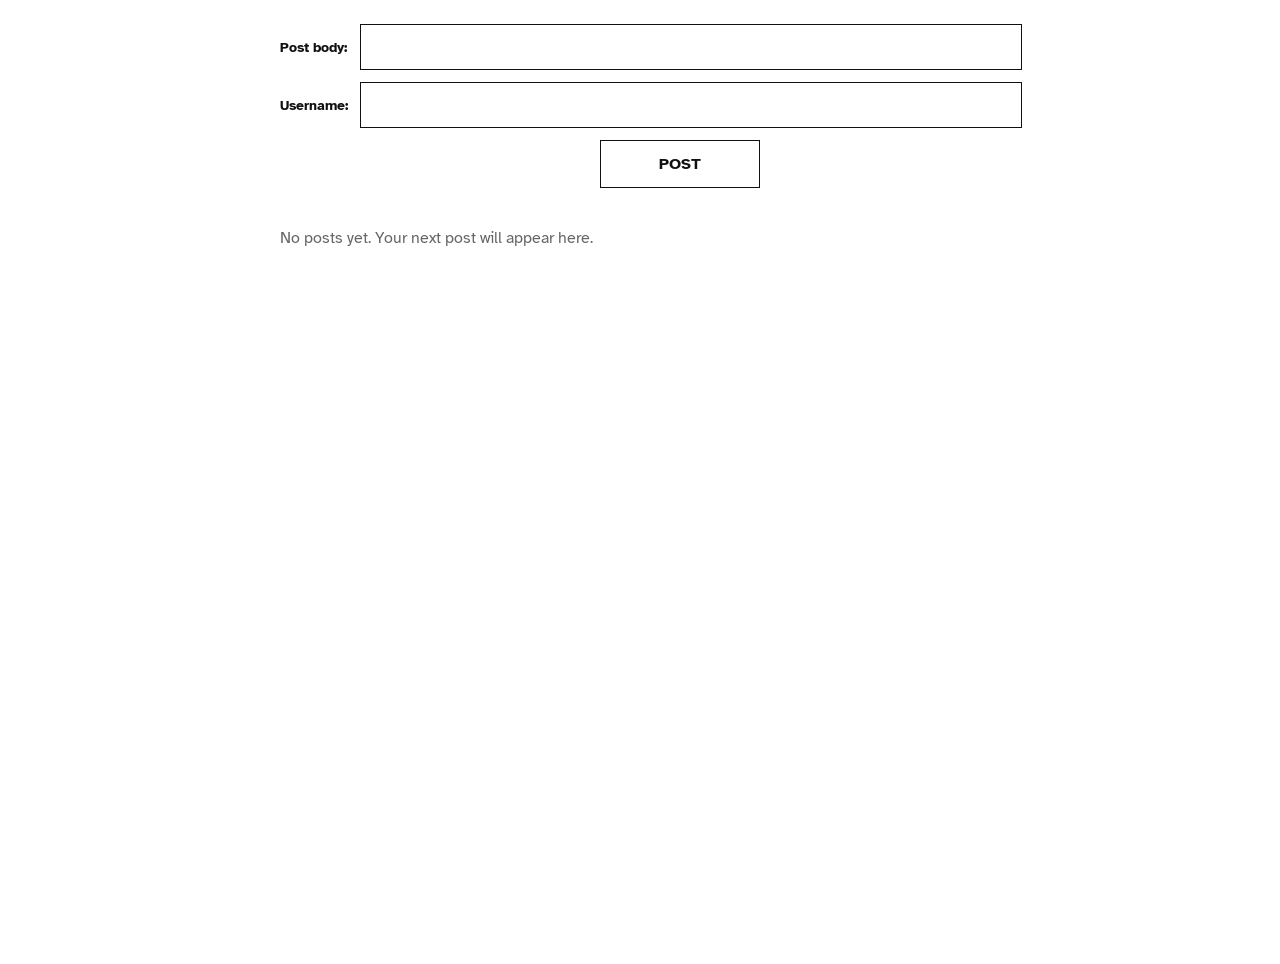
==== index.html @ fe2746c7 "initial commit" ====
<!DOCTYPE html>
<html lang="en">
  <head>
    <meta charset="UTF-8" />
    <meta name="viewport" content="width=device-width, initial-scale=1.0" />
    <title>Megaphone</title>
    <script defer src="script.js"></script>
    <link rel="stylesheet" href="style.css" />
    <link rel="shortcut icon" href="megaphone.png" type="image/png" />
  </head>
  <body>
    <form id="new-post-form">
      <label for="post-body">Post body:</label>
      <input type="text" name="body" id="post-body" />
      <label for="post-user">Username:</label>
      <input type="text" name="user" id="post-user" />
      <button type="submit">POST</button>
    </form>
    <ul id="all-posts"></ul>
  </body>
</html>
---- style.css ----
@import url("https://fonts.googleapis.com/css2?family=Atkinson+Hyperlegible:ital,wght@0,400;0,700;1,400;1,700&display=swap");

:root {
  color: #111111;
  background: #ffffff;
  font-family: "Atkinson Hyperlegible", sans-serif;
}

body {
  margin: 0 auto;
  min-height: 100vh;
  max-width: 720px;
  padding: 24px 16px 40px;
  background: #ffffff;
  color: #111111;
}

#new-post-form {
  display: grid;
  grid-template-columns: auto 1fr;
  gap: 12px;
  margin-bottom: 24px;
}

label {
  display: flex;
  align-items: center;
  font-size: 0.9rem;
  font-weight: 700;
}

input,
button {
  width: 100%;
  border: 1px solid #111111;
  border-radius: 0;
  background: #ffffff;
  color: inherit;
  font: inherit;
}

input {
  height: 36px;
  padding: 4px 10px;
  line-height: 1.2;
}

button {
  min-height: 48px;
  padding: 12px;
}

input::placeholder {
  color: #666666;
}

input:focus,
button:focus {
  outline: 2px solid #111111;
  outline-offset: 2px;
}

button {
  grid-column: 2;
  justify-self: center;
  width: auto;
  min-width: 160px;
  font-weight: 700;
  cursor: pointer;
}

button:hover {
  background: #f2f2f2;
}

#all-posts {
  list-style: none;
  margin: 0;
  padding: 0;
}

#all-posts:empty::before {
  content: "No posts yet. Your next post will appear here.";
  display: block;
  padding: 16px 0;
  color: #666666;
}

.post {
  padding: 16px 0;
  border-top: 1px solid #cccccc;
}

.post-body,
.post-meta {
  margin: 0;
}

.post-body {
  font-size: 1.3em;
  line-height: 1.5;
  word-break: break-word;
}

.post-meta {
  margin-top: 6px;
  color: #8b8484;
}

.delete-button {
  cursor: pointer;
  margin-top: 32px;
}

@media (max-width: 560px) {
  #new-post-form {
    grid-template-columns: 1fr;
  }

  button {
    grid-column: 1;
    width: 100%;
  }
}
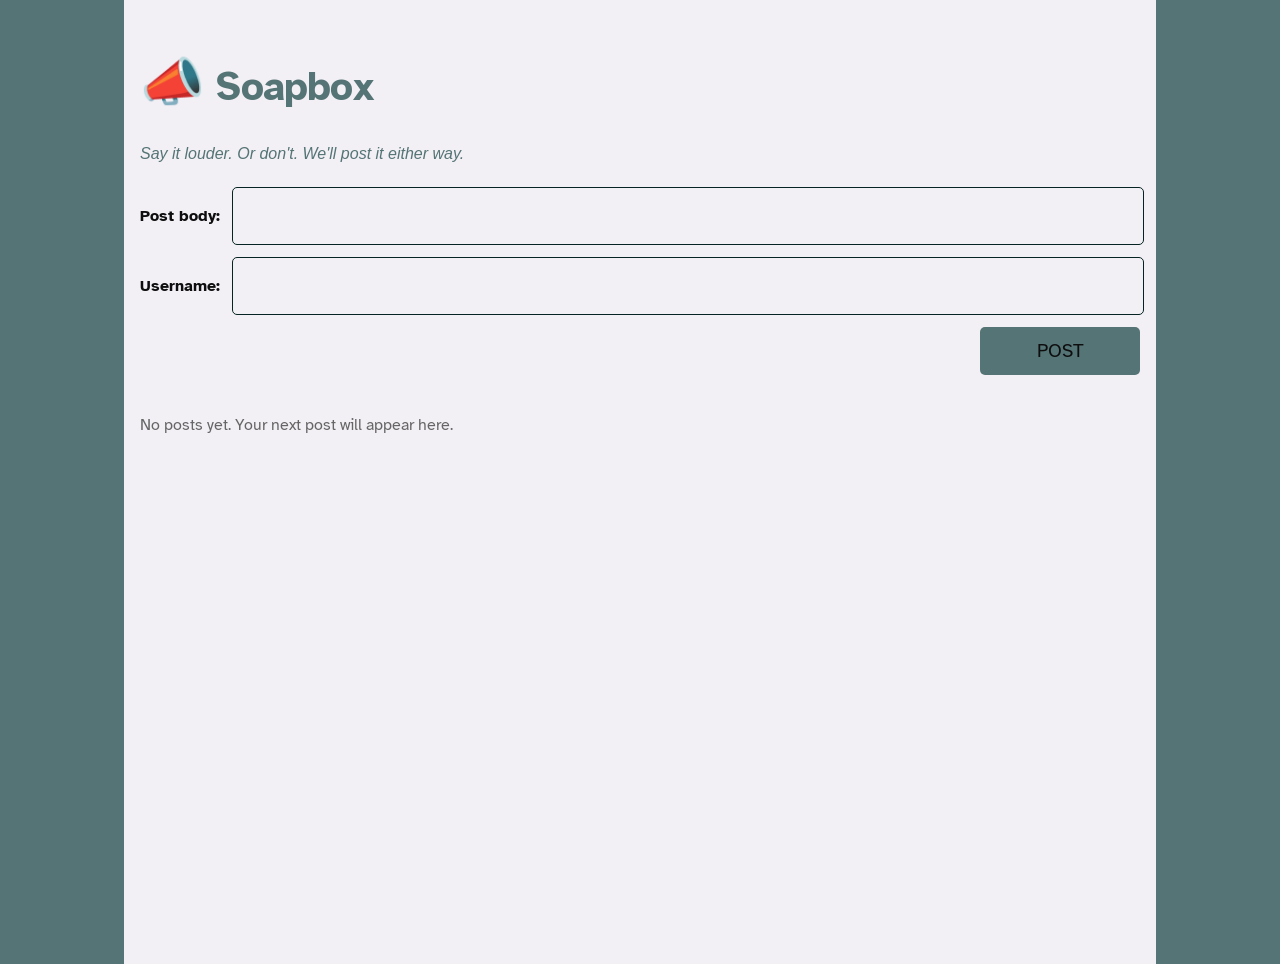
==== commit e80f6a22: "added title and icon" ====
--- a/index.html
+++ b/index.html
@@ -3,12 +3,14 @@
   <head>
     <meta charset="UTF-8" />
     <meta name="viewport" content="width=device-width, initial-scale=1.0" />
-    <title>Megaphone</title>
+    <title>Soapbox</title>
     <script defer src="script.js"></script>
     <link rel="stylesheet" href="style.css" />
-    <link rel="shortcut icon" href="megaphone.png" type="image/png" />
+    <link rel="shortcut icon" href="speaker.png" type="image/png" />
   </head>
   <body>
+    <h1><span style="font-size: 1.3em">📣</span> Soapbox</h1>
+    <p id="tagline">Say it louder. Or don't. We'll post it either way.</p>
     <form id="new-post-form">
       <label for="post-body">Post body:</label>
       <input type="text" name="body" id="post-body" />
--- a/style.css
+++ b/style.css
@@ -1,18 +1,32 @@
 @import url("https://fonts.googleapis.com/css2?family=Atkinson+Hyperlegible:ital,wght@0,400;0,700;1,400;1,700&display=swap");
 
 :root {
-  color: #111111;
-  background: #ffffff;
+  color: #f2eff5;
+  background: #547475;
   font-family: "Atkinson Hyperlegible", sans-serif;
 }
 
 body {
   margin: 0 auto;
   min-height: 100vh;
-  max-width: 720px;
+  max-width: 1000px;
   padding: 24px 16px 40px;
-  background: #ffffff;
-  color: #111111;
+  background: #f2eff5;
+  color: #0e0e0f;
+}
+h1 {
+  font-size: 2.5rem;
+  font-weight: 900;
+  letter-spacing: -0.02em;
+  margin-bottom: 30px;
+  color: #547475;
+}
+
+#tagline {
+  font-style: italic;
+  color: #547475;
+  margin-bottom: 24px;
+  font-size: 1rem;
 }
 
 #new-post-form {
@@ -25,29 +39,33 @@
 label {
   display: flex;
   align-items: center;
-  font-size: 0.9rem;
-  font-weight: 700;
+  font-size: 1rem;
+  font-weight: 900;
 }
 
 input,
 button {
-  width: 100%;
-  border: 1px solid #111111;
-  border-radius: 0;
-  background: #ffffff;
+  width: 98%;
+  border-radius: 5px;
+  background: #f2eff5;
   color: inherit;
   font: inherit;
+  border: 1px solid #062423;
 }
 
 input {
   height: 36px;
-  padding: 4px 10px;
-  line-height: 1.2;
+  padding: 10px 10px;
 }
 
 button {
   min-height: 48px;
   padding: 12px;
+  border-radius: 5px;
+  background: #547475;
+  color: #0e0e0f;
+  font-size: larger;
+  border: 0ch;
 }
 
 input::placeholder {
@@ -56,21 +74,22 @@
 
 input:focus,
 button:focus {
-  outline: 2px solid #111111;
+  outline: 2px solid #062423;
   outline-offset: 2px;
 }
 
 button {
-  grid-column: 2;
-  justify-self: center;
+  grid-column: 1 / -1; /* spans all columns regardless of count */
+  justify-self: end;
   width: auto;
   min-width: 160px;
-  font-weight: 700;
+  font-weight: 500;
   cursor: pointer;
 }
 
 button:hover {
-  background: #f2f2f2;
+  background: #062423;
+  color: #a8bebd;
 }
 
 #all-posts {
@@ -87,8 +106,11 @@
 }
 
 .post {
+  display: flex;
+  flex-direction: column;
+  gap: 6px;
   padding: 16px 0;
-  border-top: 1px solid #cccccc;
+  border-top: 1px solid #062423;
 }
 
 .post-body,
@@ -103,13 +125,33 @@
 }
 
 .post-meta {
+  color: #547475;
+  display: flex;
+  flex-direction: row;
+  align-items: center;
+  justify-content: space-between;
   margin-top: 6px;
-  color: #8b8484;
+}
+
+.post-info {
+  display: flex;
+  flex-direction: row;
+  gap: 25px;
+}
+
+.post-info p {
+  margin: 0;
 }
 
 .delete-button {
   cursor: pointer;
-  margin-top: 32px;
+  font-size: 1rem;
+  flex-shrink: 0;
+  margin-right: 30px;
+  /* outline: 1px solid #062423;
+  outline-offset: 10px;
+  border-radius: 10%; */
+  margin-bottom: 40px;
 }
 
 @media (max-width: 560px) {
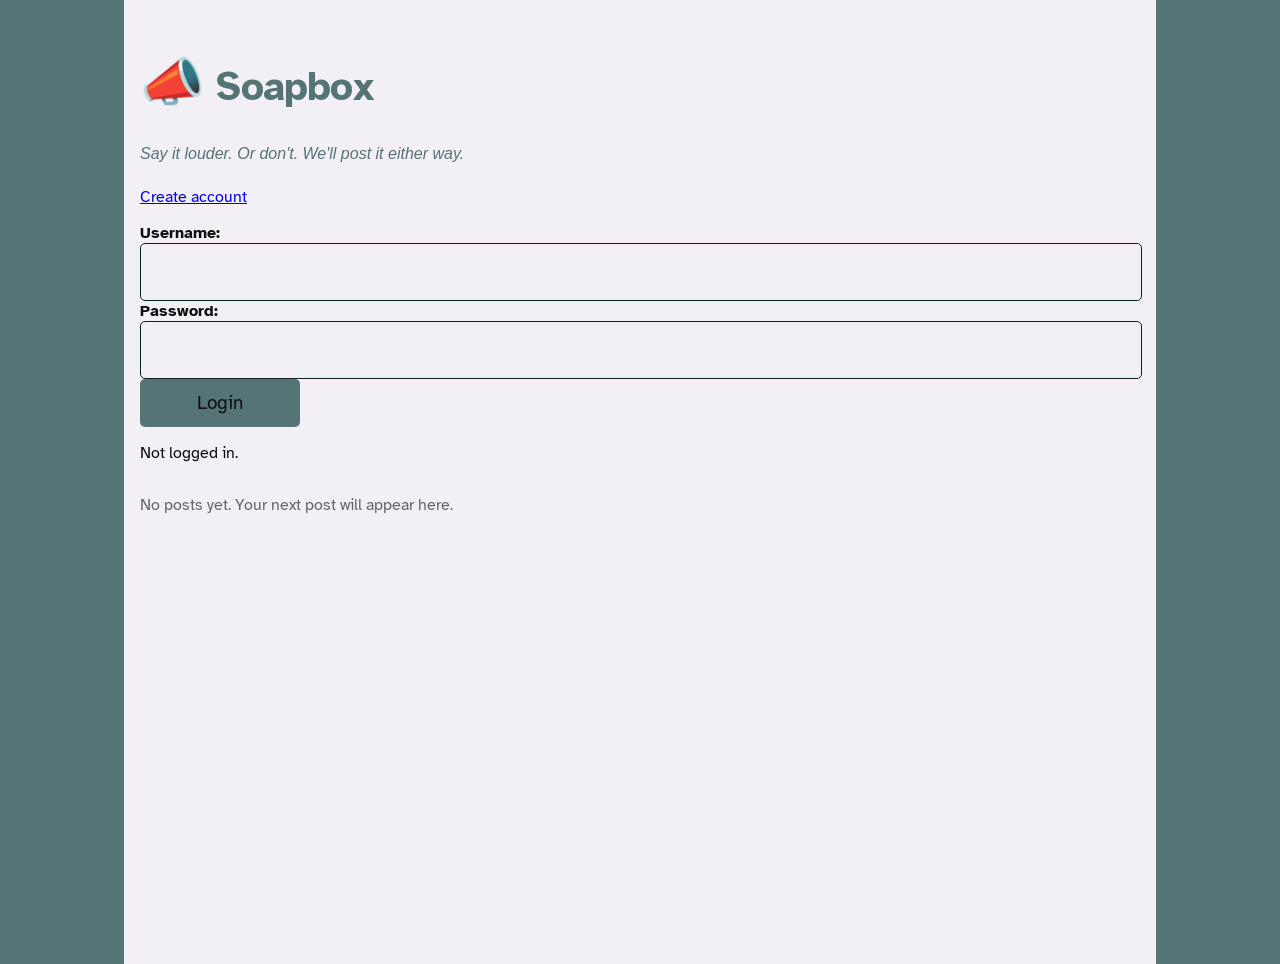
==== commit 85c69c6b: "login added and pwd" ====
--- a/index.html
+++ b/index.html
@@ -11,13 +11,23 @@
   <body>
     <h1><span style="font-size: 1.3em">📣</span> Soapbox</h1>
     <p id="tagline">Say it louder. Or don't. We'll post it either way.</p>
-    <form id="new-post-form">
+  </h1>
+  <p><a href="newuser.html">Create account</a></p>
+  <form id="login-form">
+      <label for="login-username">Username:</label>
+      <input type="text" name="username" id="login-username" required>
+      <label for="login-password">Password:</label>
+      <input type="password" name="password" id="login-password" required>
+      <button type="submit">Login</button>
+  </form>
+  <p id="login-status">Not logged in.</p>
+  <button id="logout-button" type="button">Logout</button>
+  <form id="new-post-form">
       <label for="post-body">Post body:</label>
-      <input type="text" name="body" id="post-body" />
-      <label for="post-user">Username:</label>
-      <input type="text" name="user" id="post-user" />
+      <textarea name="body" id="post-body" rows="5"></textarea>
       <button type="submit">POST</button>
-    </form>
-    <ul id="all-posts"></ul>
-  </body>
+  </form>
+  <ul id="all-posts"></ul>
+</body>
 </html>
+    
--- a/style.css
+++ b/style.css
@@ -154,6 +154,10 @@
   margin-bottom: 40px;
 }
 
+input:user-invalid {
+  border-color: #c0392b;
+}
+
 @media (max-width: 560px) {
   #new-post-form {
     grid-template-columns: 1fr;
